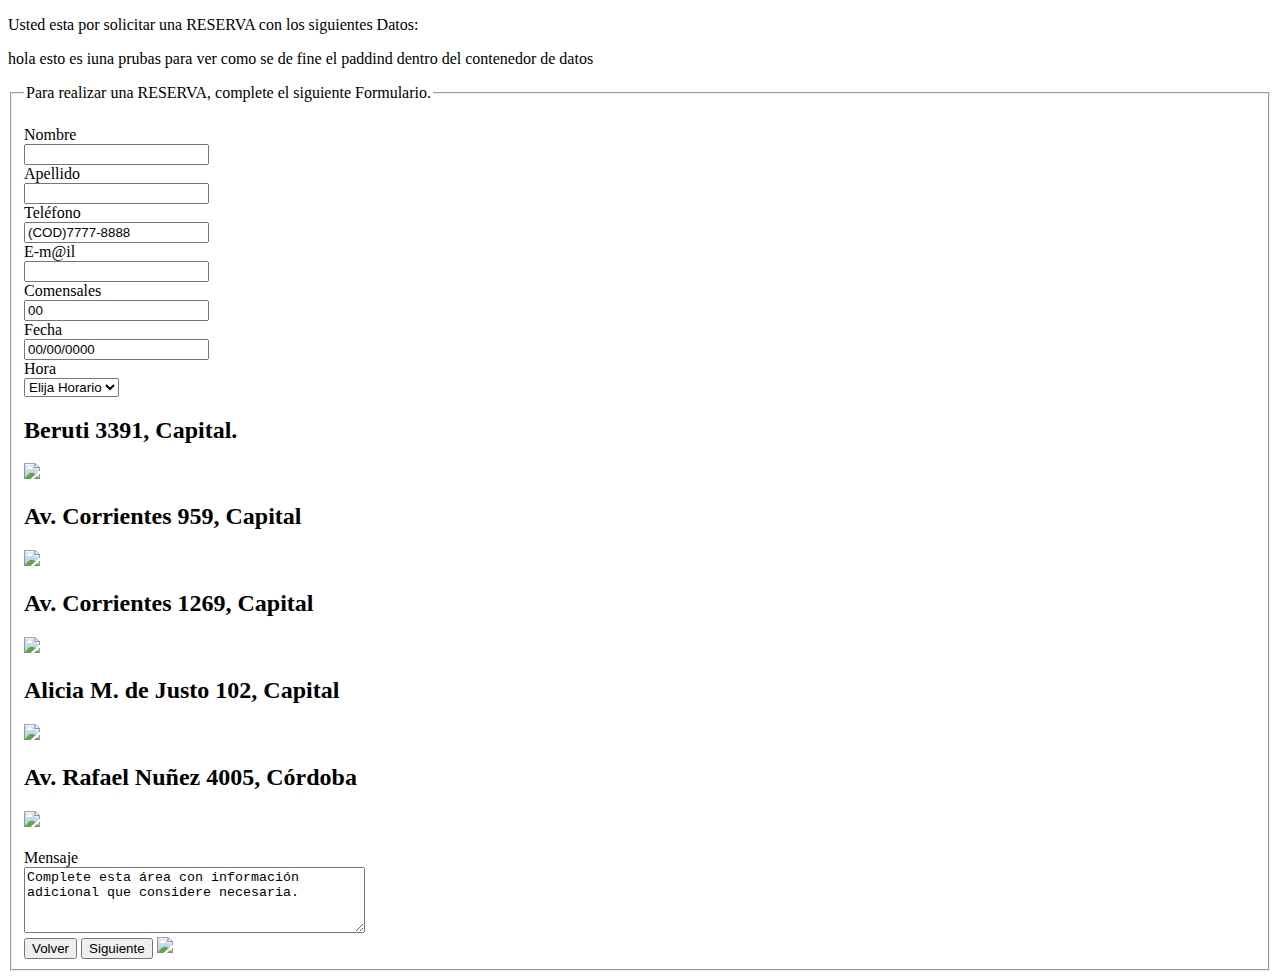
==== html/formulario.html @ 4c40b078 "Add files via upload" ====
<!DOCTYPE html PUBLIC "-//W3C//DTD XHTML 1.0 Strict//EN" 
    "http://www.w3.org/TR/xhtml1/DTD/xhtml1-strict.dtd">
<html xmlns="http://www.w3.org/1999/xhtml" lang="es" xml:lang="es">

<head>
<meta http-equiv="Content-Type" content="text/html; charset=UTF-8"/>
<meta name="author" content="Nelson Gamarra"/>
<meta name="generator" content="Sublime Text"/>
<meta http-equiv="expires" content="0"/>
<meta http-equiv="pragma" content="no-cache"/>
<meta name="viewport" content="width=device-width, user-scalable=no"/>
<meta name="description" content="Maquetado E-mail Marketing a partir de una gráfica con proyección al desarrollo de Landing Page..."/>
<meta name="keywords" content="diseño web, desarrollo web, maquetado web, página web, email marketing, marketing digital, dan, ng desarrollos web, landing pages"/>

<link rel="shortcut icon" type="image/x-icon" href="img/favicon.ico"/>
<link rel="icon" type="image/x-icon" href="img/favicon.ico"/>
<link rel="apple-touch-icon" href="img/favicon.ico"/>


<title>Formulario Web</title>

<link href="https://fonts.googleapis.com/css?family=Merriweather:300" rel="stylesheet"/>
<link href="https://fonts.googleapis.com/css?family=Roboto+Condensed" rel="stylesheet"/>
<link rel="stylesheet" href="../css/webform.css" type="text/css" media="screen"/>




</head>

<body>

<div id="contenedorDatos">
	
	<p class="titulo">Usted esta por solicitar una RESERVA con los siguientes Datos:</p>

</div>
<div id="impresionDatos"><p>hola esto es iuna prubas para ver como se de fine el paddind dentro del contenedor de datos</p></div>

<div id="wrapper">

<div id="content">
	<!--Formulario-->

<form id="formulario" action="form.php" method="post" enctype="text/plain">

			<fieldset>

				<legend>Para realizar una RESERVA, complete el siguiente Formulario.</legend><br/>

				<label for="nombre">Nombre</label><br/>
				<input tabindex="1" type="text" id="nombre" name="nombre"  maxlength="20" value=""/><br/>
	
				<label for="apellido">Apellido</label><br/>
				<input tabindex="2" type="text" id="apellido" name="apellido" maxlength="20" value=""/><br/>

				<label for="telefono">Tel&eacute;fono</label><br/>
				<input tabindex="3" type="text" id="telefono" name="telefono" maxlength="20" value="(COD)7777-8888"/><br/>

				<label for="mail">E-m@il</label><br/>
				<input tabindex="4" type="text" id="mail" name="mail" maxlength="40" value=""/><br/>

				<label for="comensales">Comensales</label><br/>
				<input tabindex="5" type="text" id="comensales" name="comensales" maxlength="40" value="00"/><br/>

				<label for="fecha">Fecha</label><br/>
				<input tabindex="6" type="text" id="fecha" name="fecha" maxlength="40" value="00/00/0000"/><br/>

				<label for="hora">Hora</label><br/>
				<select tabindex="7" name="hora">
					<option value="0">Elija Horario</option>
					<option value="1">13:00 Hs</option>
					<option value="2">14:00 Hs</option>
					<option value="3">15:00 Hs</option>
					<option value="4">16:00 Hs</option>
					<option value="5">17:00 Hs</option>
					<option value="6">18:00 Hs</option>
					<option value="7">19:00 Hs</option>
					<option value="8">20:00 Hs</option>
					<option value="9">21:00 Hs</option>
					<option value="10">22:00 Hs</option>
					<option value="11">23:00 Hs</option>
				</select><br/>

				<!--<label for="local">Seleccione Local</label><br/>-->
				<div id="locales">
					<span class="locales" tabindex="8"><h2>Beruti 3391, Capital.</h2><img src="../img/beruti.jpg" name="beruti" id="B"/></span>
					<span class="locales" tabindex="9"><h2>Av. Corrientes 959, Capital</h2><img src="../img/obelisco.jpg" name="obelisco" id="O"/></span>
					<span class="locales" tabindex="10"><h2>Av. Corrientes 1269, Capital</h2><img src="../img/tribunales.jpg" name="tribunales" id="T"/></span>
					<span class="locales" tabindex="11"><h2>Alicia M. de Justo 102, Capital</h2><img src="../img/madero.jpg" name="madero" id="M"/></span>
					<span class="locales" tabindex="12"><h2>Av. Rafael Nu&ntilde;ez 4005, C&oacute;rdoba</h2><img src="../img/cordoba.jpg" name="madero" id="C"/></span>
				</div><br/>

				<label for="mensaje">Mensaje</label><br/>
				<textarea id="mensaje" name="mensaje" rows="4"  cols="40" value="Complete esta área con información adicional que considere necesaria.">Complete esta área con información adicional que considere necesaria.</textarea><br/>
			
				<button type="button" name="boton" onClick="verMatriz();">Volver</button><!--Reemplazar por input RESET-->


				<button type="button" name="boton" id="botonNext" >Siguiente</button>
		
				<img class="footer" src="../img/pasta-pomodoro.jpg"/>
			</fieldset>

</form>	

<!--Fin formulario-->



</div>

</div>

<script type="text/javascript" src="../js/validacion.js"></script>

<script type="text/javascript" src="../js/sustituir.js"></script>

</body>

</html>
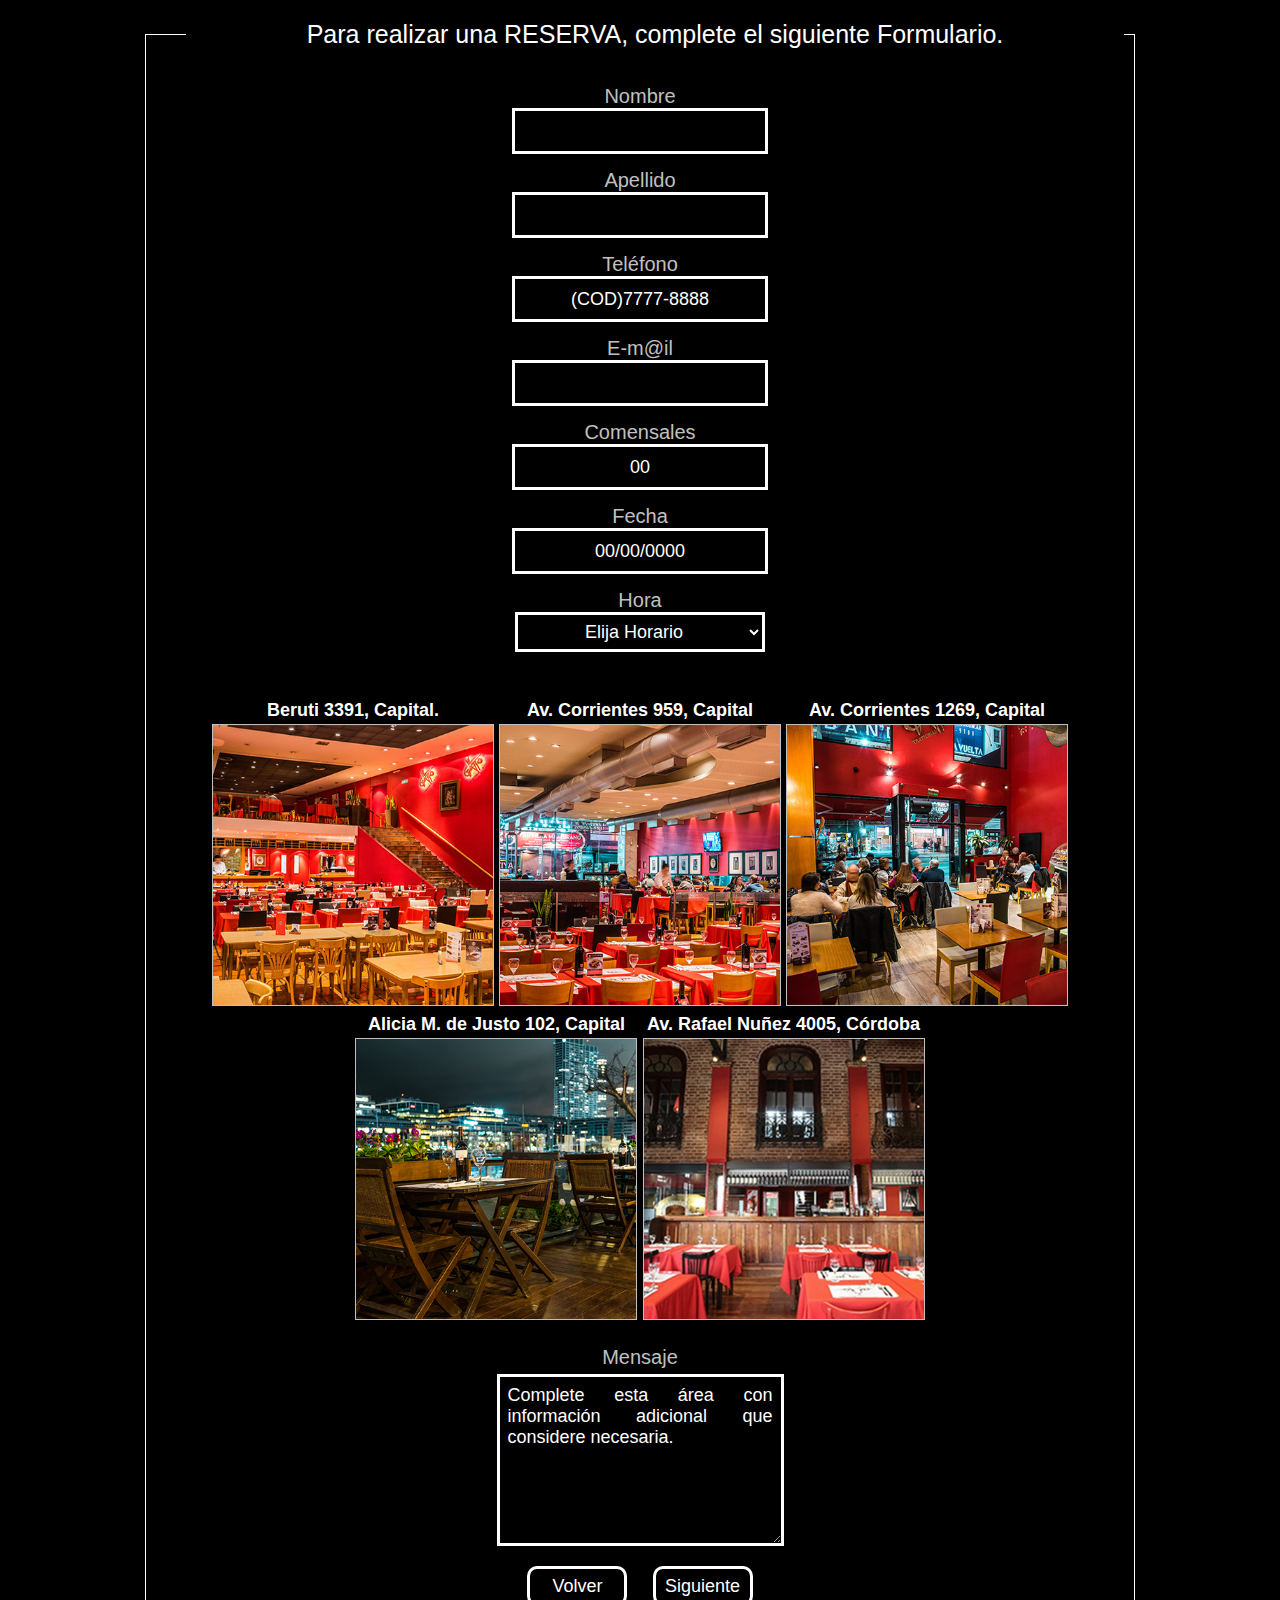
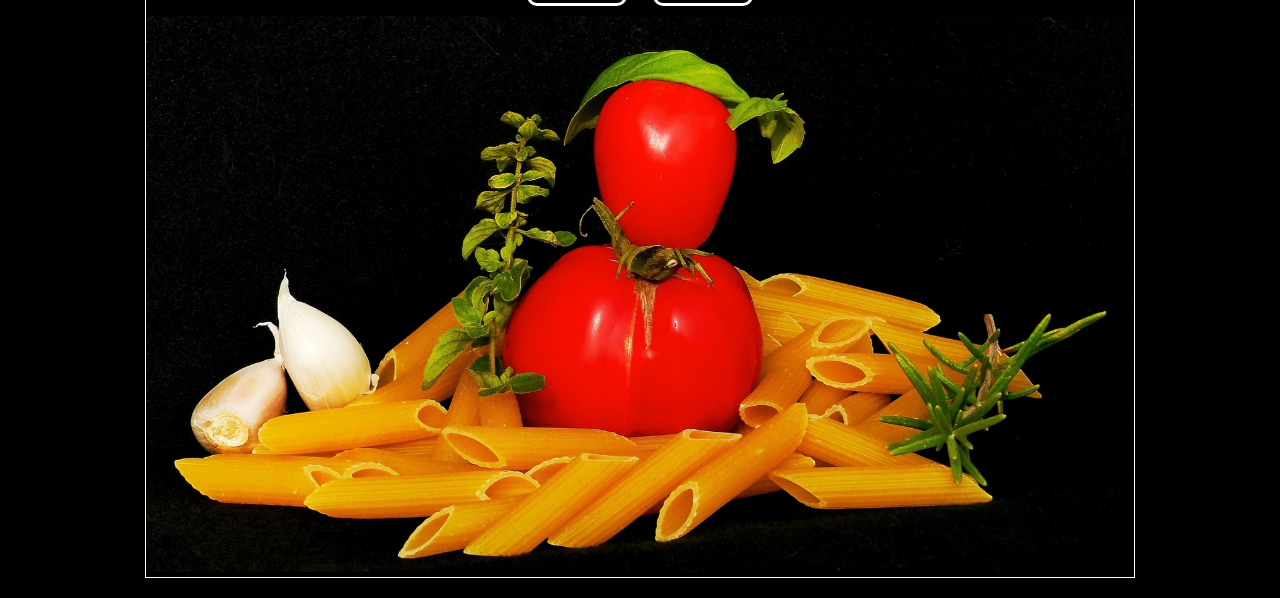
==== commit 0bda91e8: "Update formulario.html" ====
--- a/html/formulario.html
+++ b/html/formulario.html
@@ -32,7 +32,7 @@
 
 <div id="contenedorDatos">
 	
-	<p class="titulo">Usted esta por solicitar una RESERVA con los siguientes Datos:</p>
+	<p class="titulo">Usted esta por solicitar una<br>RESERVA<br>con los siguientes Datos:</p>
 
 </div>
 <div id="impresionDatos"><p>hola esto es iuna prubas para ver como se de fine el paddind dentro del contenedor de datos</p></div>
@@ -118,4 +118,4 @@
 
 </body>
 
-</html>+</html>
--- a/css/webform.css
+++ b/css/webform.css
@@ -0,0 +1,153 @@
+*{
+	text-align: center;
+	color: white;
+	margin: 0px;
+	padding: 0px;
+	font-family: 'arial', sans-serif;
+	font-size: 18px;
+}
+
+div#wrapper{
+	min-width: 300px;
+	max-width: 1030px;
+	margin: 0 auto;
+	overflow: hidden;
+}
+
+/*Definir html para imprimir datos desde JS*/
+div#contenedorDatos{
+	position: fixed;
+	top: 0px;
+	bottom: 0px;
+	left: 0px;
+	right: 0px;
+	max-width: 1030px;
+	height: auto;
+	margin: 0 auto;
+	background-color: orange;
+	color: black;
+	display: none;
+
+}
+
+div#impresionDatos{
+	position: fixed;
+	width: 300px;
+	height: 500px;
+	top: 50%;
+	left: 50%;
+	margin-left: -150px;
+	margin-top:  -250px;
+	border: 1px solid yellow; 
+	display: none;
+	background-color: green;
+}
+
+p.titulo{
+	margin: 30px;
+	color: gray;
+}
+
+/*-------------------------------------------*/
+
+body{
+	background-color: black;
+
+}
+
+fieldset{
+	border: 1px solid white;
+	margin: 20px;
+}
+
+@media screen and (max-width:500px){
+	fieldset{
+		border: none;
+		margin: 0px;
+	}
+}
+
+input, select{
+	background-color: black;
+	/*border-radius: 10px;*/
+	border: 3px solid white;
+	margin: 0px 0px 15px 0px;
+	width: 250px;
+	height: 40px;
+}
+
+textarea{
+	background-color: black;
+	/*border-radius: 10px;*/
+	border: 3px solid white;
+	margin: 5px;
+	padding: 8px;
+	width: 265px;
+	height: 150px;
+	text-align: justify;
+}
+
+button{
+	background-color: black;
+	border-radius: 10px;
+	border: 3px solid white;
+	margin: 10px;
+	padding: 5px;
+	width: 100px;
+	height: 40px;
+	overflow: hidden;
+	cursor: pointer;
+
+}
+
+a.boton{
+	text-decoration: none;
+	border: none;
+}
+
+legend{
+	margin: 15px;
+	font-size: 25px;
+	width: 95%;
+	/*text-align: center!important;*/
+	display: inline-block;
+}
+
+label{
+	/*border: 1px solid white;*/
+	margin-top: 30px;
+	font-size: 20px;
+	color: silver;
+}
+
+span.locales{
+	display: inline-block;
+	cursor: pointer;
+
+}
+
+img{
+	width: 280px;
+	height: 280px;
+	border: 1px solid silver;
+	/*border-radius: 40px;*/
+}
+
+div#locales{
+	margin-top: 30px;
+}
+
+h1{
+
+}
+
+h2{
+	padding: 3px;
+}
+
+img.footer{
+	width: 100%;
+	height: auto;
+	border: none;
+
+}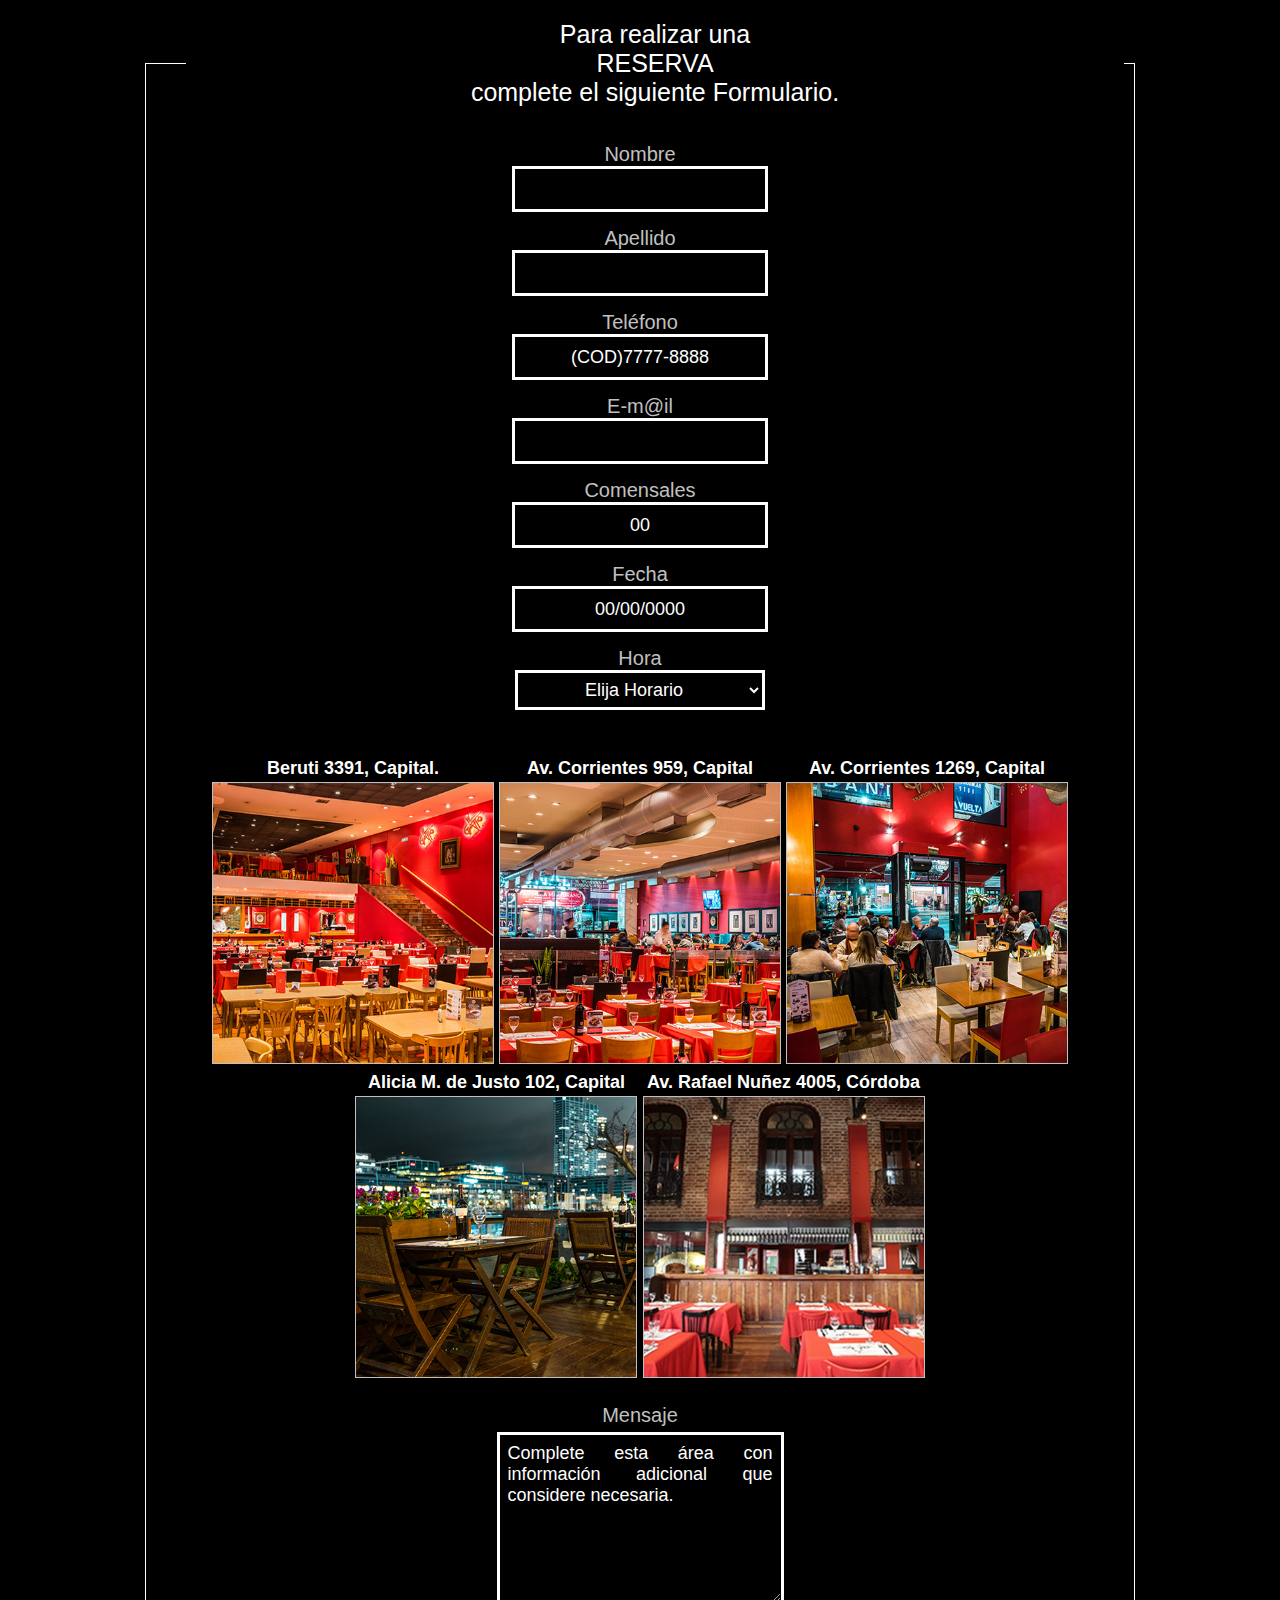
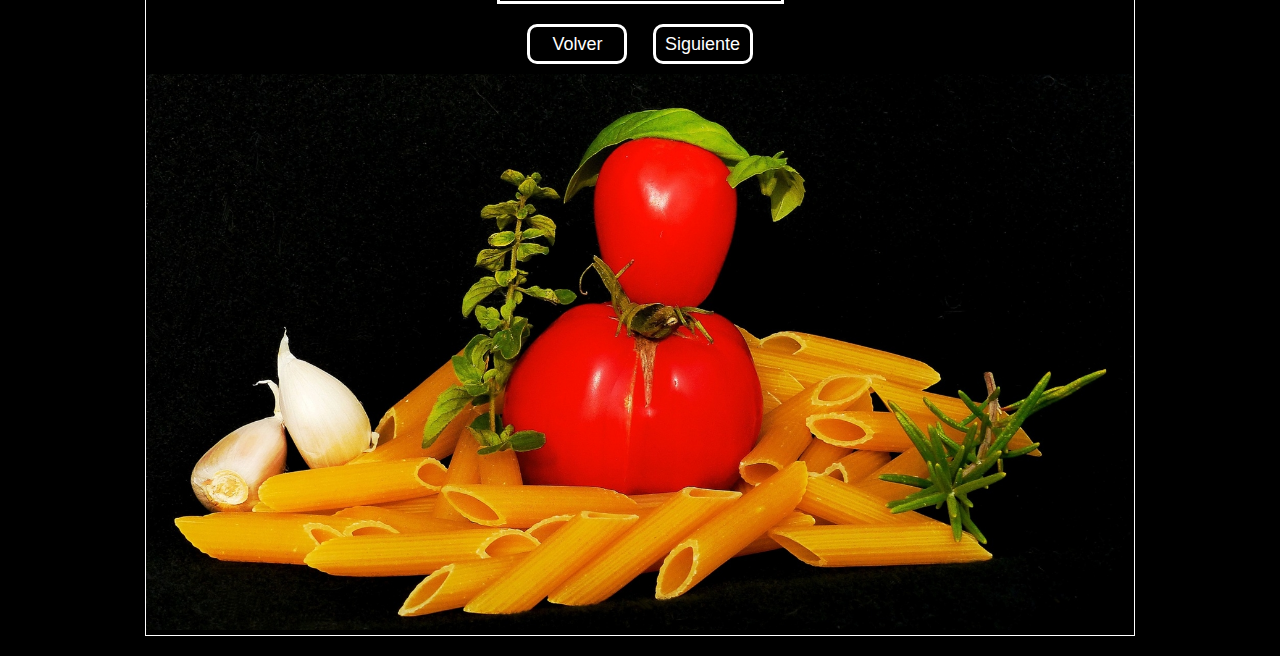
==== commit b25bb0ec: "Update formulario.html" ====
--- a/html/formulario.html
+++ b/html/formulario.html
@@ -32,7 +32,7 @@
 
 <div id="contenedorDatos">
 	
-	<p class="titulo">Usted esta por solicitar una<br>RESERVA<br>con los siguientes Datos:</p>
+	<p class="titulo">Usted esta por solicitar una RESERVA con los siguientes Datos:</p>
 
 </div>
 <div id="impresionDatos"><p>hola esto es iuna prubas para ver como se de fine el paddind dentro del contenedor de datos</p></div>
@@ -46,7 +46,7 @@
 
 			<fieldset>
 
-				<legend>Para realizar una RESERVA, complete el siguiente Formulario.</legend><br/>
+				<legend>Para realizar una<br>RESERVA<br> complete el siguiente Formulario.</legend><br/>
 
 				<label for="nombre">Nombre</label><br/>
 				<input tabindex="1" type="text" id="nombre" name="nombre"  maxlength="20" value=""/><br/>
